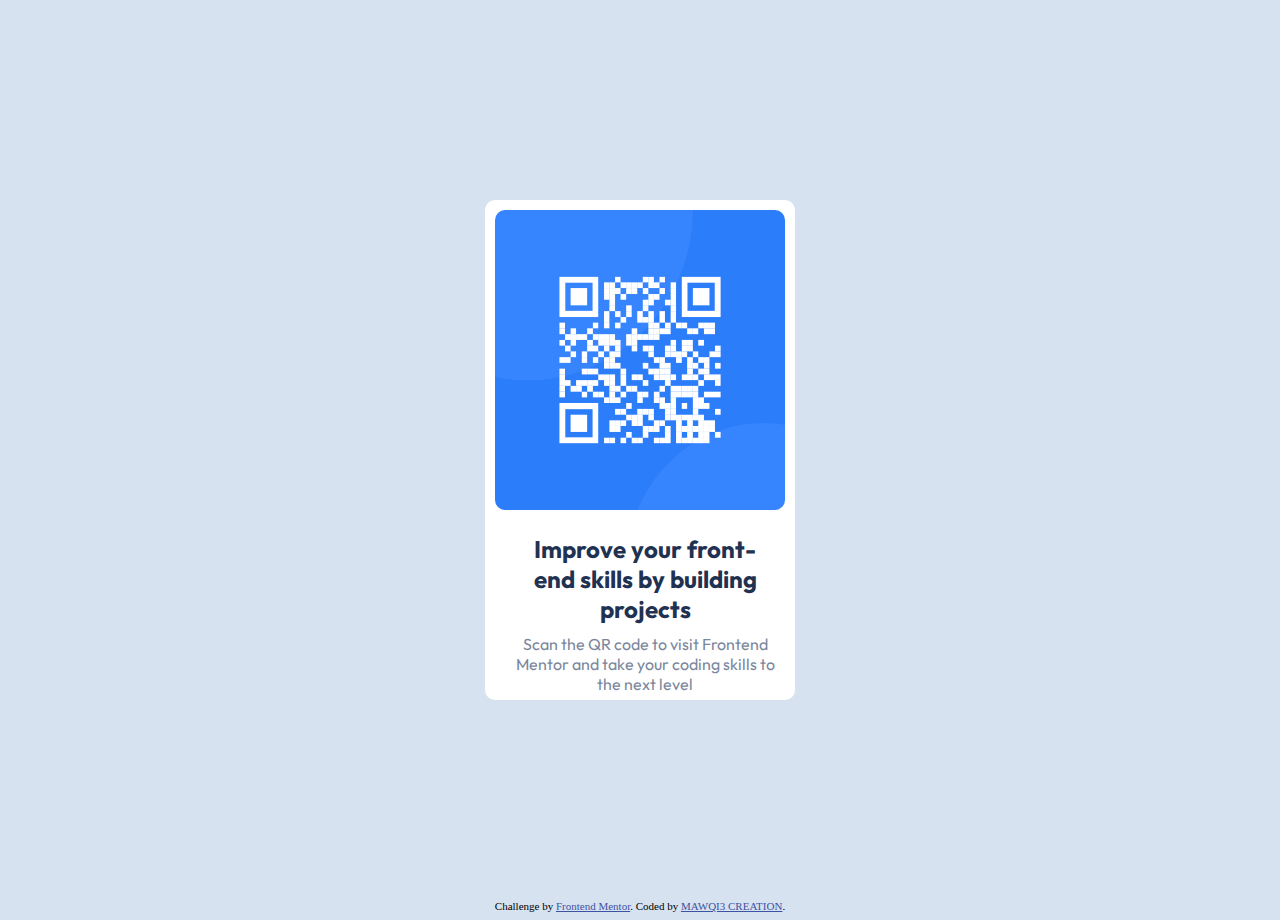
==== index.html @ 0d184176 "update repertoire" ====
<!DOCTYPE html>
<html lang="fr">
<head>
  <meta charset="UTF-8">
  <meta name="viewport" content="width=device-width, initial-scale=1.0"> <!-- displays site properly based on user's device -->

  <link rel="stylesheet" href="styles.css">
  <link rel="stylesheet" href="https://fonts.googleapis.com/css2?family=Outfit:wght@400&display=swap">
  <link rel="icon" type="image/png" sizes="32x32" href="./images/logo-mawqi3creation-m3c.ico">
  
  <title>MAWQI3 CREATION  defi Frontend Mentor | QR code</title>

  <!-- Feel free to remove these styles or customise in your own stylesheet 👍 -->
  <style>
    .attribution { font-size: 11px; text-align: center; }
    .attribution a { color: hsl(228, 45%, 44%); }
  </style>
</head>
<body>
  <!-- <div> -->
    <div class="card"> 
      <img class="img" src="images/image-qr-code.png" alt="icone QR Code">
      <h2>Improve your front-end skills by building projects</h2>
      <p>  Scan the QR code to visit Frontend Mentor and take your coding skills to the next level
      </p>
    </div> 
<!--   </div>
 -->  <div class="attribution">
    Challenge by <a href="https://www.frontendmentor.io?ref=challenge" target="_blank">Frontend Mentor</a>. 
    Coded by <a href="https://www.mawqi3creation.com" target="_blank">MAWQI3 CREATION</a>.
  </div>
</body>
</html>
---- styles.css ----
/* Backgound page */

body
{
    background-color: hsl(212, 45%, 89%);

}

.card
{
    background-color:hsl(0, 0%, 100%);
    width: 310px;
    height: 500px;
    margin: 200px auto;
    border-radius: 10px;
    
}


/* # section QR code */

img
{
    width: 290px;
    height: 300px;
    margin: 10px;
    border-radius: 10px;
    

}

/* # section slogan */

h2
{
    margin: 10px;
    padding-left: 20px;
    padding-right: 10px;
    color: hsl(218, 44%, 22%);
    text-align: center;
    font-family: 'Outfit' , sans-serif;
    font-style: normal;
    font-weight: 700;
    font-display: swap;
    
}


/* # section texte */

p
{
    color: hsl(220, 15%, 55%);
    margin: 10px;
    padding-left: 20px;
    padding-right: 10px;
    text-align: center;
    font-family: 'Outfit' , sans-serif;
    font-style: normal;
    font-display: swap;
}
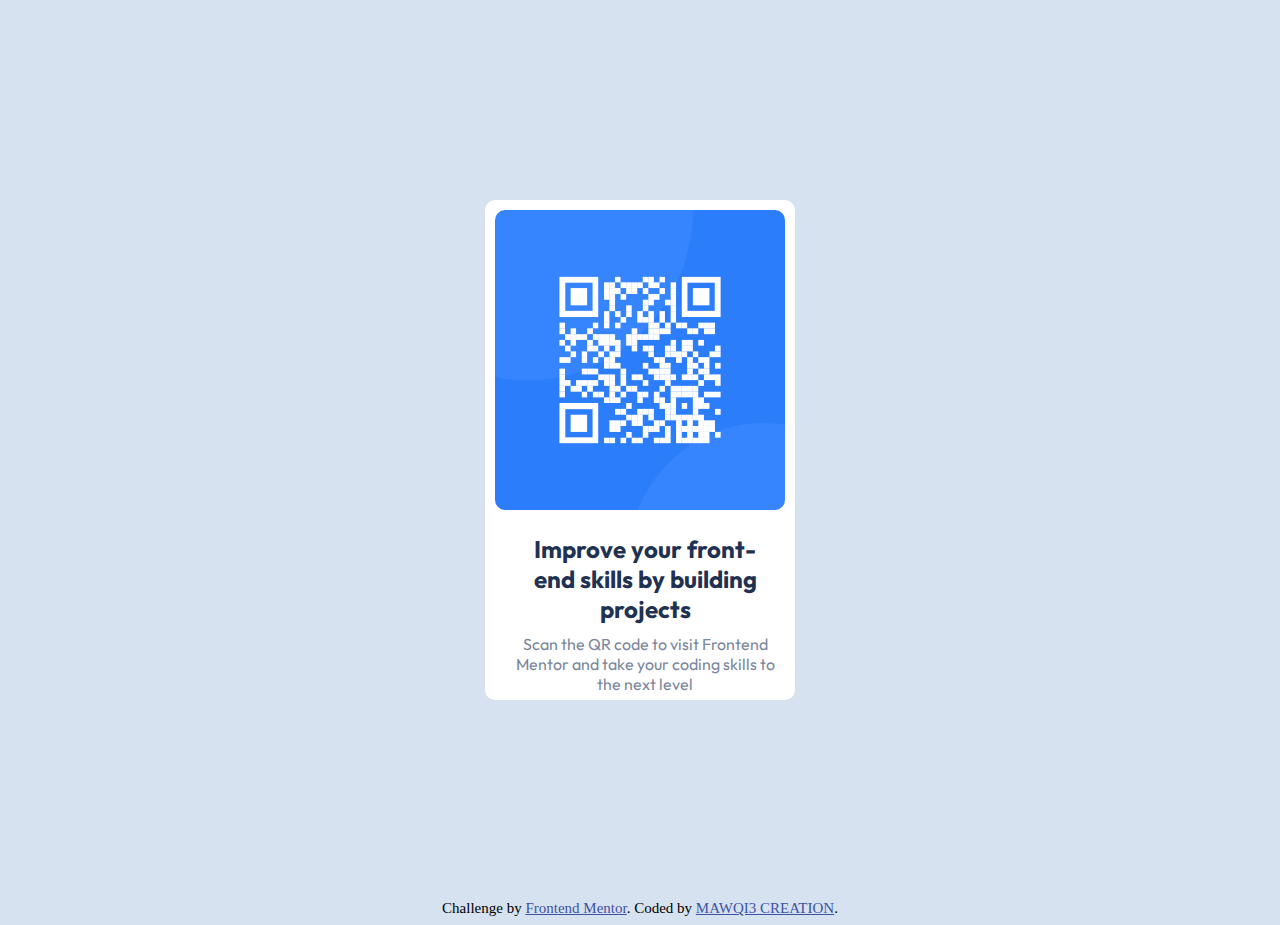
==== commit 9e1d3df0: "upate" ====
--- a/index.html
+++ b/index.html
@@ -12,7 +12,7 @@
 
   <!-- Feel free to remove these styles or customise in your own stylesheet 👍 -->
   <style>
-    .attribution { font-size: 11px; text-align: center; }
+    .attribution { font-size: 15px; text-align: center; }
     .attribution a { color: hsl(228, 45%, 44%); }
   </style>
 </head>
